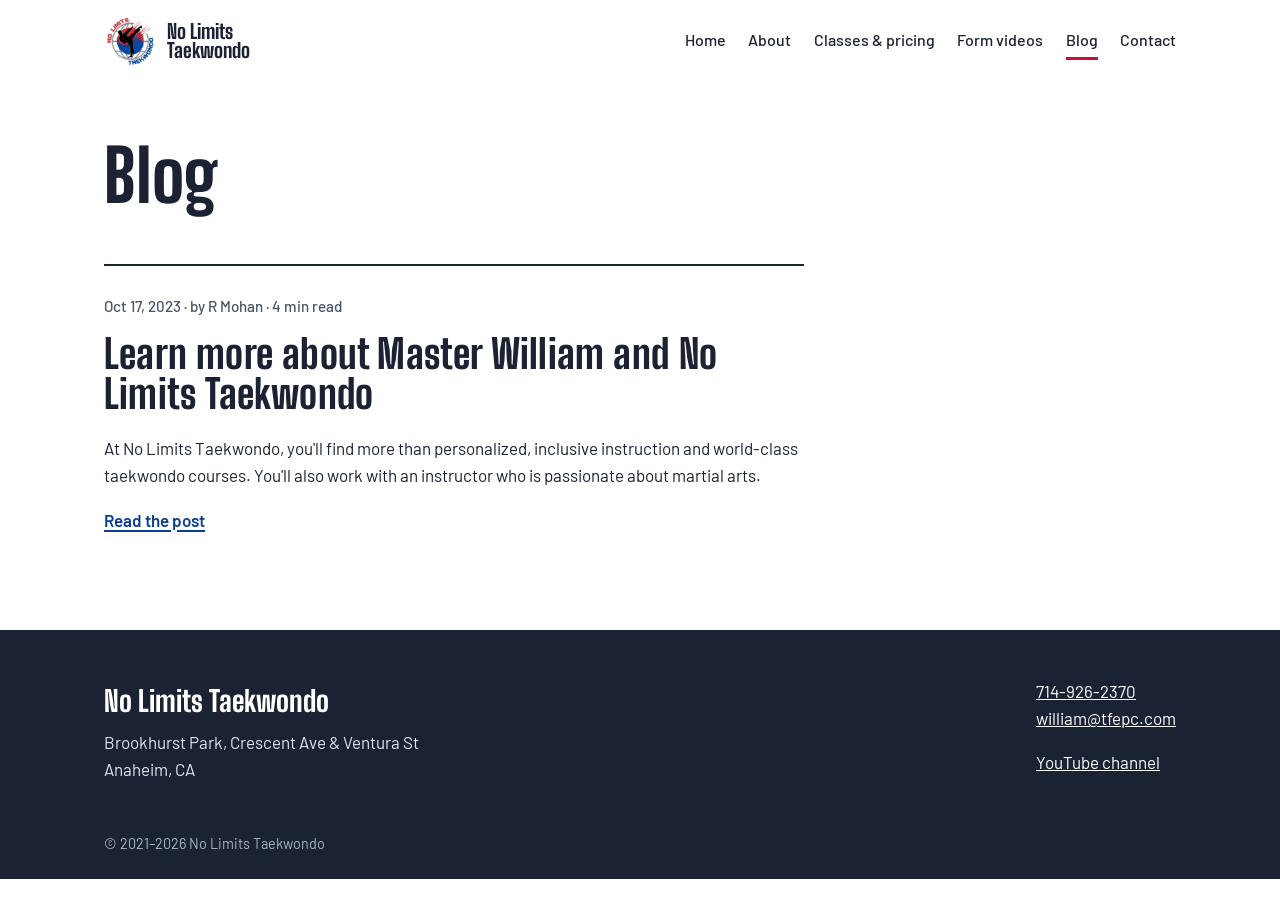
==== blog/index.html @ 1b734132 "Website Load" ====
<!DOCTYPE html>
<html lang="en">
<head>
<meta charset="utf-8">
<meta name="viewport" content="width=device-width, initial-scale=1">
<title>Blog | No Limits Taekwondo</title>
<meta name="description" content="News and stories from No Limits Taekwondo in Anaheim.">
<meta property="og:title" content="Blog | No Limits Taekwondo">
<meta property="og:description" content="News and stories from No Limits Taekwondo in Anaheim.">
<meta property="og:image" content="https://nl-tkd.com/assets/park-hero.jpg">
<link rel="icon" href="../assets/favicon.png">
<link rel="preconnect" href="https://fonts.googleapis.com"><link rel="preconnect" href="https://fonts.gstatic.com" crossorigin><link href="https://fonts.googleapis.com/css2?family=Big+Shoulders+Display:wght@600;800&family=Barlow:ital,wght@0,400;0,500;0,600;1,400&display=swap" rel="stylesheet">
<link rel="stylesheet" href="../style.css">

</head>
<body>
<a class="skip" href="#main">Skip to content</a>
<header class="site-head">
  <a class="brand" href="../index.html"><img src="../assets/logo.png" alt="" width="52" height="51"><span>No Limits<br>Taekwondo</span></a>
  <nav aria-label="Main"><a href="../index.html">Home</a><a href="../about.html">About</a><a href="../classes.html">Classes & pricing</a><a href="../forms.html">Form videos</a><a href="../blog/" aria-current="page">Blog</a><a href="../contact.html">Contact</a></nav>
</header>
<main id="main">

<section class="wrap page-head">
  <h1>Blog</h1>
</section>
<section class="wrap">
  <article class="post-card">
    <p class="meta">Oct 17, 2023 &middot; by R Mohan &middot; 4 min read</p>
    <h2><a href="master-william.html">Learn more about Master William and No Limits Taekwondo</a></h2>
    <p>At No Limits Taekwondo, you'll find more than personalized, inclusive instruction and world-class taekwondo courses. You'll also work with an instructor who is passionate about martial arts.</p>
    <a class="text-link" href="master-william.html">Read the post</a>
  </article>
</section>

</main>
<footer class="site-foot">
  <div class="foot-grid">
    <div>
      <p class="foot-name">No Limits Taekwondo</p>
      <p>Brookhurst Park, Crescent Ave &amp; Ventura St<br>Anaheim, CA</p>
    </div>
    <div>
      <p><a href="tel:+17149262370">714-926-2370</a><br><a href="mailto:william@tfepc.com">william@tfepc.com</a></p>
      <p><a href="https://www.youtube.com/channel/UCAvq77fSspjntovQs4BeCqQ" rel="noopener">YouTube channel</a></p>
    </div>
  </div>
  <p class="copy">&copy; 2021&ndash;<span data-year>2026</span> No Limits Taekwondo</p>
</footer>
<script>document.querySelectorAll('[data-year]').forEach(e=>e.textContent=new Date().getFullYear());</script>
</body>
</html>
---- style.css ----
/* No Limits Taekwondo — palette taken from the logo (taegeuk red and blue) */
:root {
  --red: #c8102e;
  --red-dark: #9e0c24;
  --blue: #0b3d91;
  --ink: #1b2233;        /* blue-black from the logo's navy */
  --slate: #4a5468;
  --mist: #eef1f6;
  --line: #d6dbe4;
  --paper: #ffffff;
  --display: "Big Shoulders Display", "Arial Narrow", "Helvetica Neue", Arial, sans-serif;
  --body: "Barlow", "Segoe UI", "Helvetica Neue", Arial, sans-serif;
  --wrap: 1120px;
}

*, *::before, *::after { box-sizing: border-box; }
html { -webkit-text-size-adjust: 100%; }
body {
  margin: 0;
  font-family: var(--body);
  font-size: 1.0625rem;
  line-height: 1.6;
  color: var(--ink);
  background: var(--paper);
}
img { max-width: 100%; height: auto; display: block; }
a { color: var(--blue); }
a:hover { color: var(--red); }
:focus-visible { outline: 3px solid var(--red); outline-offset: 3px; }

h1, h2, h3 { font-family: var(--display); font-weight: 800; line-height: 1.02; margin: 0 0 .5em; letter-spacing: .005em; }
h1 { font-size: clamp(2.6rem, 6vw, 4.5rem); }
h2 { font-size: clamp(1.8rem, 3.4vw, 2.5rem); }
h3 { font-size: 1.5rem; }
p { margin: 0 0 1em; }

.skip { position: absolute; left: -999px; top: 0; background: var(--ink); color: #fff; padding: .6rem 1rem; z-index: 10; }
.skip:focus { left: 1rem; }

.wrap { max-width: var(--wrap); margin: 0 auto; padding: 0 1.5rem; }

/* ---------- Header ---------- */
.site-head {
  display: flex; align-items: center; justify-content: space-between; gap: 1rem 2rem;
  flex-wrap: wrap;
  max-width: var(--wrap); margin: 0 auto; padding: 1rem 1.5rem;
}
.brand { display: flex; align-items: center; gap: .7rem; text-decoration: none; color: var(--ink); }
.brand span { font-family: var(--display); font-weight: 800; font-size: 1.25rem; line-height: .95; }
.site-head nav { display: flex; flex-wrap: wrap; gap: .25rem 1.4rem; }
.site-head nav a {
  color: var(--ink); text-decoration: none; font-weight: 500; font-size: 1rem;
  padding: .3rem 0; border-bottom: 3px solid transparent;
}
.site-head nav a:hover { color: var(--red); }
.site-head nav a[aria-current="page"] { border-bottom-color: var(--red); }

@media (max-width: 720px) {
  .site-head nav { width: 100%; gap: .1rem 1.1rem; }
}

/* ---------- Buttons ---------- */
.actions { display: flex; flex-wrap: wrap; gap: .75rem; }
.btn {
  display: inline-block; padding: .8rem 1.3rem; font-weight: 600; text-decoration: none;
  border: 2px solid transparent; border-radius: 3px; font-size: 1rem; line-height: 1.2; cursor: pointer;
}
.btn-red { background: var(--red); color: #fff; }
.btn-red:hover { background: var(--red-dark); color: #fff; }
.btn-line { border-color: #fff; color: #fff; }
.btn-line:hover { background: #fff; color: var(--ink); }
.btn-white { background: #fff; color: var(--blue); }
.btn-white:hover { background: var(--mist); color: var(--blue); }
.btn-line-white { border-color: rgba(255,255,255,.8); color: #fff; }
.btn-line-white:hover { background: rgba(255,255,255,.12); color: #fff; }
.text-link { font-weight: 600; text-decoration-thickness: 2px; text-underline-offset: 3px; }

/* ---------- Hero ---------- */
.hero {
  position: relative; color: #fff; background: var(--ink); overflow: hidden;
  min-height: clamp(520px, 78vh, 720px); display: flex; align-items: flex-end;
}
.hero-img {
  position: absolute; inset: 0; width: 100%; height: 100%; object-fit: cover; object-position: 5% 40%;
}
.hero::after {
  content: ""; position: absolute; inset: 0;
  background: linear-gradient(90deg, rgba(20,26,40,.85) 0%, rgba(20,26,40,.6) 40%, rgba(20,26,40,0) 72%);
}
.hero-text {
  position: relative; z-index: 1; width: 100%;
  max-width: var(--wrap); margin: 0 auto; padding: 4rem 1.5rem clamp(2.5rem, 7vh, 4.5rem);
}
.hero h1 { font-size: clamp(3rem, 7vw, 5.75rem); max-width: 11ch; margin-bottom: .3em; }
.hero p { font-size: 1.2rem; max-width: 34ch; }
@media (max-width: 720px) {
  .hero { min-height: 600px; }
  .hero::after { background: linear-gradient(0deg, rgba(20,26,40,.92) 0%, rgba(20,26,40,.65) 55%, rgba(20,26,40,.15) 100%); }
  .hero-img { object-position: 40% 30%; }
}

/* ---------- Layout blocks ---------- */
.split {
  display: grid; grid-template-columns: minmax(0, 1.4fr) minmax(0, 1fr); gap: 3rem;
  padding-top: 4rem; padding-bottom: 4rem; align-items: start;
}
.split > div { max-width: 62ch; }
@media (max-width: 860px) { .split { grid-template-columns: 1fr; gap: 2rem; padding-top: 3rem; padding-bottom: 3rem; } }

.where { background: var(--mist); padding: 1.75rem; border-top: 6px solid var(--blue); }
.where h3 { font-size: 1.1rem; font-family: var(--body); font-weight: 600; color: var(--slate); margin-bottom: .2rem; }
.where .big { font-family: var(--display); font-weight: 800; font-size: 2.2rem; line-height: 1; margin-bottom: .2rem; }
.where dl { margin: 1.25rem 0; border-top: 1px solid var(--line); }
.where dl div { display: grid; grid-template-columns: 7.5rem 1fr; gap: 1rem; padding: .6rem 0; border-bottom: 1px solid var(--line); }
.where dt { color: var(--slate); }
.where dd { margin: 0; font-weight: 500; }

.band { background: var(--blue); color: #fff; }
.band-inner { display: flex; align-items: center; justify-content: space-between; gap: 1.5rem 3rem; flex-wrap: wrap; padding-top: 3rem; padding-bottom: 3rem; }
.band h2 { margin-bottom: .2em; }
.band p { margin: 0; opacity: .92; }

.page-head { padding-top: 3.5rem; padding-bottom: 1rem; }
.page-head h1 { max-width: 18ch; }
.lede { font-size: 1.25rem; color: var(--slate); max-width: 52ch; }

.prose { max-width: 66ch; }
.prose h2 { margin-top: 1.6em; font-size: 2rem; }
blockquote {
  margin: 2rem 0; padding: .2rem 0 .2rem 1.4rem; border-left: 5px solid var(--red);
  font-size: 1.3rem; line-height: 1.45; font-style: italic;
}
blockquote cite { display: block; margin-top: .6rem; font-size: 1rem; font-style: normal; font-weight: 600; color: var(--slate); }

.photo { margin: 0; }
.photo img { width: 100%; aspect-ratio: 4 / 5; object-fit: cover; object-position: 30% 50%; }
.photo figcaption { font-size: .95rem; color: var(--slate); margin-top: .5rem; }

.meta { color: var(--slate); font-size: .95rem; font-weight: 500; }

/* ---------- Classes ---------- */
.class-list { display: grid; grid-template-columns: repeat(2, minmax(0, 1fr)); gap: 0 3rem; border-top: 2px solid var(--ink); margin-bottom: 4rem; }
.class-item { padding: 1.5rem 0; border-bottom: 1px solid var(--line); }
.class-item h2 { font-size: 1.9rem; margin-bottom: .15em; }
.class-item .meta { color: var(--red); font-weight: 600; margin-bottom: .5rem; }
.class-item p:last-child { margin: 0; }
@media (max-width: 720px) { .class-list { grid-template-columns: 1fr; } }

.section-title { margin-bottom: 1rem; }
.price-table { display: grid; grid-template-columns: repeat(3, minmax(0, 1fr)); border: 2px solid var(--ink); }
.price { padding: 1.75rem; }
.price + .price { border-left: 1px solid var(--line); }
.price h3 { font-family: var(--body); font-weight: 600; font-size: 1.15rem; margin-bottom: .6rem; }
.amount { font-family: var(--display); font-weight: 800; font-size: 4.2rem; line-height: 1; margin-bottom: .8rem; }
.amount span { font-size: 1.8rem; vertical-align: top; margin-right: .1rem; position: relative; top: .35rem; }
.amount small { display: block; font-family: var(--body); font-weight: 500; font-size: .95rem; color: var(--slate); margin-top: .3rem; }
.price p:last-child { margin: 0; }
@media (max-width: 760px) {
  .price-table { grid-template-columns: 1fr; }
  .price + .price { border-left: 0; border-top: 1px solid var(--line); }
}
.enroll { background: var(--mist); padding: 1.25rem 1.5rem; margin: 1.5rem 0 4.5rem; max-width: 72ch; }
.enroll p { margin: 0; }

/* ---------- Forms page ---------- */
.forms-layout { display: grid; grid-template-columns: 13rem minmax(0, 1fr); gap: 3rem; padding-bottom: 4rem; }
.jump { position: sticky; top: 1rem; align-self: start; }
.jump p { font-weight: 600; color: var(--slate); margin-bottom: .4rem; }
.jump ol { list-style: none; padding: 0; margin: 0; border-left: 2px solid var(--line); }
.jump a { display: block; padding: .28rem 0 .28rem .9rem; margin-left: -2px; border-left: 2px solid transparent; text-decoration: none; color: var(--ink); font-size: .98rem; }
.jump a:hover { border-left-color: var(--red); color: var(--red); }
@media (max-width: 860px) {
  .forms-layout { grid-template-columns: 1fr; gap: 1.5rem; }
  .jump { position: static; }
  .jump ol { display: flex; flex-wrap: wrap; gap: .4rem; border: 0; }
  .jump a { border: 1px solid var(--line); padding: .3rem .7rem; margin: 0; border-radius: 3px; }
}

.form-list { list-style: none; padding: 0; margin: 0; }
.form { display: grid; grid-template-columns: 4.5rem minmax(0, 1fr); gap: 1.25rem; padding: 2rem 0; border-top: 1px solid var(--line); scroll-margin-top: 1rem; }
.form:first-child { border-top: 2px solid var(--ink); }
.form-num { font-family: var(--display); font-weight: 800; font-size: 4rem; line-height: .85; color: var(--red); }
.form h3 { font-size: 2rem; }
@media (max-width: 600px) { .form { grid-template-columns: 2.6rem minmax(0, 1fr); gap: .8rem; } .form-num { font-size: 2.6rem; } }

.yt, .yt-frame { display: block; width: 100%; max-width: 720px; aspect-ratio: 16 / 9; border: 0; }
.yt { position: relative; padding: 0; background: #000; cursor: pointer; overflow: hidden; }
.yt img { width: 100%; height: 100%; object-fit: cover; opacity: .9; }
.yt:hover img { opacity: 1; }
.play {
  position: absolute; left: 50%; top: 50%; width: 72px; height: 50px; transform: translate(-50%, -50%);
  background: var(--red); border-radius: 12px;
}
.play::after {
  content: ""; position: absolute; left: 29px; top: 14px;
  border-style: solid; border-width: 11px 0 11px 18px; border-color: transparent transparent transparent #fff;
}

.drill { padding: 2.5rem 0 1rem; border-top: 2px solid var(--ink); scroll-margin-top: 1rem; }
.more { margin-top: 2rem; }

/* ---------- Blog ---------- */
.post-card { max-width: 70ch; padding: 1.75rem 0 3rem; border-top: 2px solid var(--ink); margin-bottom: 3rem; }
.post-card h2 a { color: var(--ink); text-decoration: none; }
.post-card h2 a:hover { color: var(--red); }
.post { padding-bottom: 4rem; }
.post .page-head { padding-left: 0; padding-right: 0; }
.post .page-head h1 { max-width: 22ch; font-size: clamp(2.3rem, 5vw, 3.6rem); }

/* ---------- Contact ---------- */
.contact-grid { display: grid; grid-template-columns: minmax(0, 1.2fr) minmax(0, 1fr); gap: 3rem; padding-bottom: 4.5rem; align-items: start; }
.contact-card h2 { font-family: var(--body); font-weight: 600; font-size: 1.05rem; color: var(--slate); margin: 0 0 .1rem; }
.contact-card .big { font-family: var(--display); font-weight: 800; font-size: clamp(1.8rem, 4vw, 2.6rem); line-height: 1.1; margin-bottom: 1.6rem; word-break: break-word; }
.contact-card .big a { color: var(--ink); text-decoration-color: var(--red); text-decoration-thickness: 3px; text-underline-offset: 5px; }
.contact-form { display: grid; gap: 1rem; }
.contact-form label { display: grid; gap: .3rem; font-weight: 600; }
.contact-form input, .contact-form textarea { font: inherit; padding: .7rem; border: 1px solid var(--slate); border-radius: 3px; }
@media (max-width: 860px) { .contact-grid { grid-template-columns: 1fr; } }

/* ---------- Footer ---------- */
.site-foot { background: var(--ink); color: #dfe4ee; padding: 3rem 0 1.5rem; }
.site-foot a { color: #fff; }
.site-foot a:hover { color: #ffb3bf; }
.foot-grid { max-width: var(--wrap); margin: 0 auto; padding: 0 1.5rem; display: flex; flex-wrap: wrap; justify-content: space-between; gap: 1.5rem 3rem; }
.foot-name { font-family: var(--display); font-weight: 800; font-size: 1.8rem; color: #fff; margin-bottom: .3rem; }
.copy { max-width: var(--wrap); margin: 2rem auto 0; padding: 0 1.5rem; font-size: .9rem; color: #a9b2c4; }

@media (prefers-reduced-motion: reduce) { * { scroll-behavior: auto !important; transition: none !important; } }
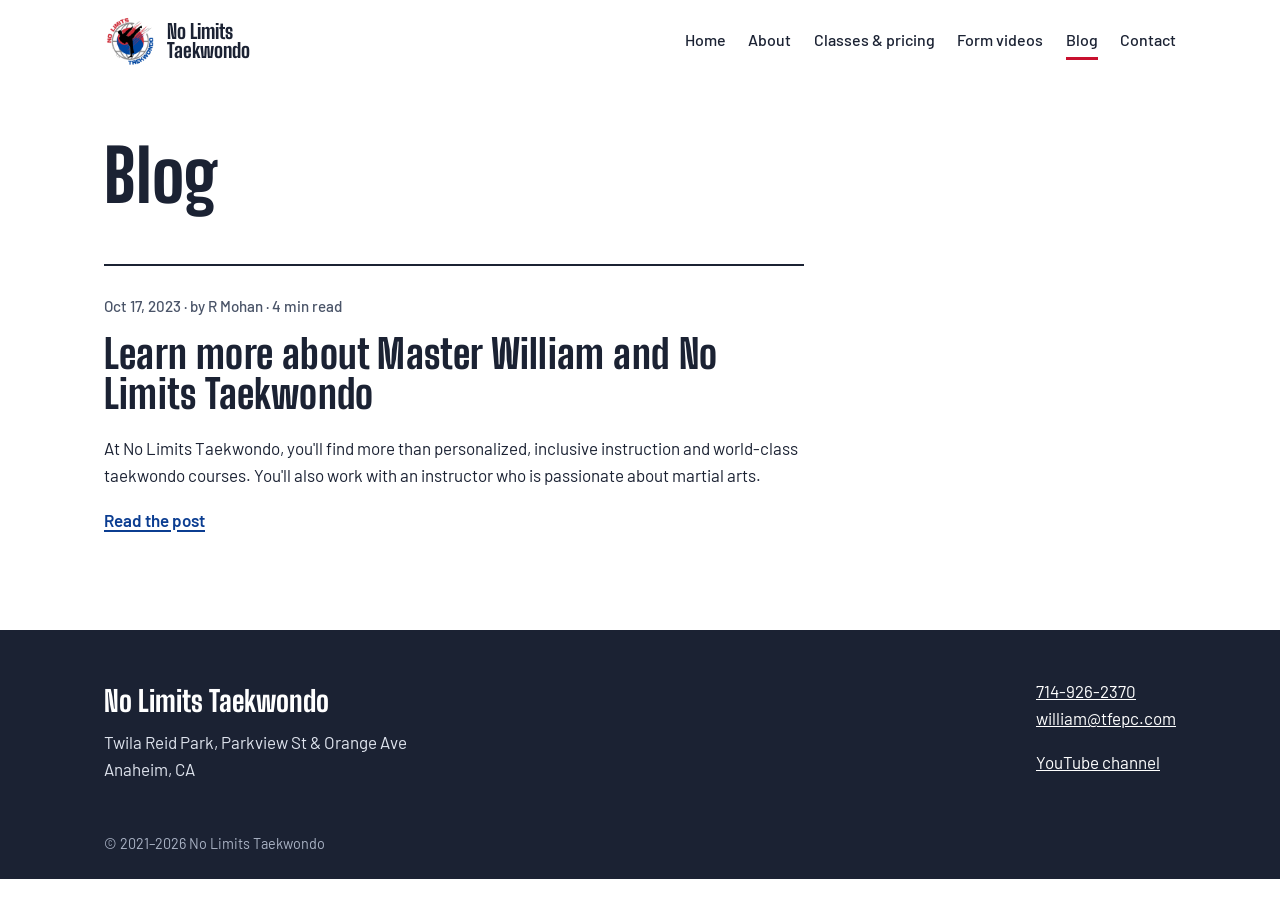
==== commit b5b98762: "location update" ====
--- a/blog/index.html
+++ b/blog/index.html
@@ -38,7 +38,7 @@
   <div class="foot-grid">
     <div>
       <p class="foot-name">No Limits Taekwondo</p>
-      <p>Brookhurst Park, Crescent Ave &amp; Ventura St<br>Anaheim, CA</p>
+      <p>Twila Reid Park, Parkview St &amp; Orange Ave<br>Anaheim, CA</p>
     </div>
     <div>
       <p><a href="tel:+17149262370">714-926-2370</a><br><a href="mailto:william@tfepc.com">william@tfepc.com</a></p>
